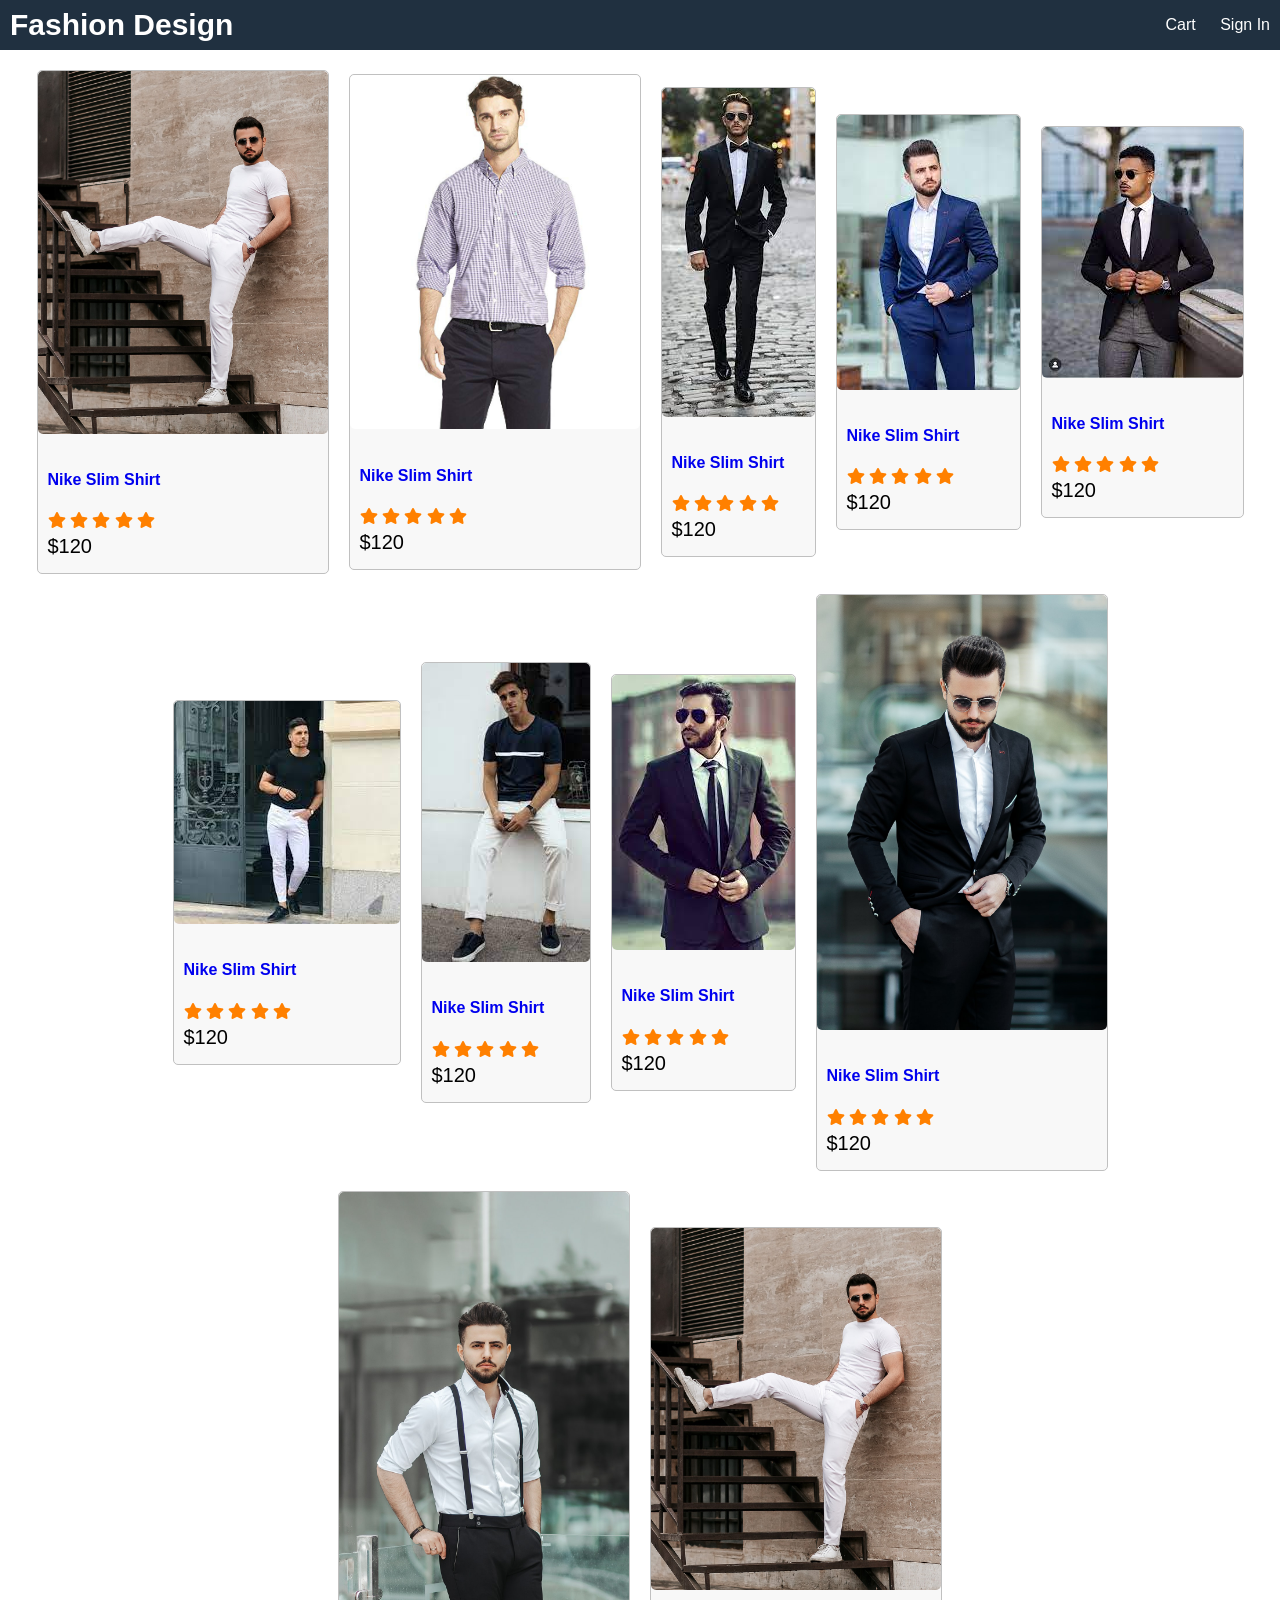
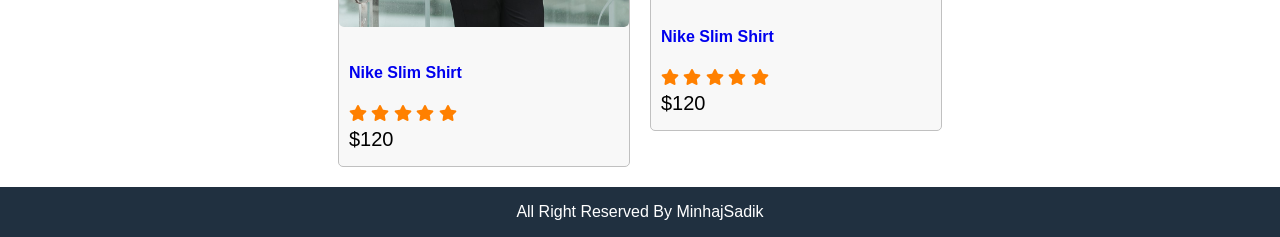
==== template/index.html @ 12ed7c51 "[adding] all code which i wrote" ====
<!DOCTYPE html>
<html lang="en">
  <head>
    <meta charset="UTF-8" />
    <meta http-equiv="X-UA-Compatible" content="IE=edge" />
    <meta name="viewport" content="width=device-width, initial-scale=1.0" />
    <link
      rel="stylesheet"
      href="https://pro.fontawesome.com/releases/v5.10.0/css/all.css"
    />

    <link rel="stylesheet" href="./style.css" />
    <title>Document</title>
  </head>
  <body>
    <div class="grid-container">
      <header class="row">
        <div>
          <a class="brand" href="index.html">Fashion Design</a>
        </div>
        <div>
          <a href="cart.html">Cart</a>
          <a href="signin.html">Sign In</a>
        </div>
      </header>
      <main>
        <div class="row center">
          <div class="card">
            <a href="product.html">
              <!-- image size: 680px by 830px -->
              <img class="medium" src="./images/p10.jpg" alt="product" />
            </a>
            <div class="card-body">
              <a href="product.html">
                <h2>Nike Slim Shirt</h2>
              </a>
              <div class="rating">
                <span>
                  <i class="fa fa-star"></i>
                </span>
                <span>
                  <i class="fa fa-star"></i>
                </span>
                <span>
                  <i class="fa fa-star"></i>
                </span>
                <span>
                  <i class="fa fa-star"></i>
                </span>
                <span>
                  <i class="fa fa-star"></i>
                </span>
              </div>
              <div class="price">$120</div>
            </div>
          </div>
          <div class="card">
            <a href="product.html">
              <!-- image size: 680px by 830px -->
              <img class="medium" src="./images/p1.jpg" alt="product" />
            </a>
            <div class="card-body">
              <a href="product.html">
                <h2>Nike Slim Shirt</h2>
              </a>
              <div class="rating">
                <span>
                  <i class="fa fa-star"></i>
                </span>
                <span>
                  <i class="fa fa-star"></i>
                </span>
                <span>
                  <i class="fa fa-star"></i>
                </span>
                <span>
                  <i class="fa fa-star"></i>
                </span>
                <span>
                  <i class="fa fa-star"></i>
                </span>
              </div>
              <div class="price">$120</div>
            </div>
          </div>
          <div class="card">
            <a href="product.html">
              <!-- image size: 680px by 830px -->
              <img class="medium" src="./images/p2.jpg" alt="product" />
            </a>
            <div class="card-body">
              <a href="product.html">
                <h2>Nike Slim Shirt</h2>
              </a>
              <div class="rating">
                <span>
                  <i class="fa fa-star"></i>
                </span>
                <span>
                  <i class="fa fa-star"></i>
                </span>
                <span>
                  <i class="fa fa-star"></i>
                </span>
                <span>
                  <i class="fa fa-star"></i>
                </span>
                <span>
                  <i class="fa fa-star"></i>
                </span>
              </div>
              <div class="price">$120</div>
            </div>
          </div>
          <div class="card">
            <a href="product.html">
              <!-- image size: 680px by 830px -->
              <img class="medium" src="./images/p3.jpg" alt="product" />
            </a>
            <div class="card-body">
              <a href="product.html">
                <h2>Nike Slim Shirt</h2>
              </a>
              <div class="rating">
                <span>
                  <i class="fa fa-star"></i>
                </span>
                <span>
                  <i class="fa fa-star"></i>
                </span>
                <span>
                  <i class="fa fa-star"></i>
                </span>
                <span>
                  <i class="fa fa-star"></i>
                </span>
                <span>
                  <i class="fa fa-star"></i>
                </span>
              </div>
              <div class="price">$120</div>
            </div>
          </div>
          <div class="card">
            <a href="product.html">
              <!-- image size: 680px by 830px -->
              <img class="medium" src="./images/p4.jpg" alt="product" />
            </a>
            <div class="card-body">
              <a href="product.html">
                <h2>Nike Slim Shirt</h2>
              </a>
              <div class="rating">
                <span>
                  <i class="fa fa-star"></i>
                </span>
                <span>
                  <i class="fa fa-star"></i>
                </span>
                <span>
                  <i class="fa fa-star"></i>
                </span>
                <span>
                  <i class="fa fa-star"></i>
                </span>
                <span>
                  <i class="fa fa-star"></i>
                </span>
              </div>
              <div class="price">$120</div>
            </div>
          </div>
          <div class="card">
            <a href="product.html">
              <!-- image size: 680px by 830px -->
              <img class="medium" src="./images/p5.jpg" alt="product" />
            </a>
            <div class="card-body">
              <a href="product.html">
                <h2>Nike Slim Shirt</h2>
              </a>
              <div class="rating">
                <span>
                  <i class="fa fa-star"></i>
                </span>
                <span>
                  <i class="fa fa-star"></i>
                </span>
                <span>
                  <i class="fa fa-star"></i>
                </span>
                <span>
                  <i class="fa fa-star"></i>
                </span>
                <span>
                  <i class="fa fa-star"></i>
                </span>
              </div>
              <div class="price">$120</div>
            </div>
          </div>
          <div class="card">
            <a href="product.html">
              <!-- image size: 680px by 830px -->
              <img class="medium" src="./images/p6.jpg" alt="product" />
            </a>
            <div class="card-body">
              <a href="product.html">
                <h2>Nike Slim Shirt</h2>
              </a>
              <div class="rating">
                <span>
                  <i class="fa fa-star"></i>
                </span>
                <span>
                  <i class="fa fa-star"></i>
                </span>
                <span>
                  <i class="fa fa-star"></i>
                </span>
                <span>
                  <i class="fa fa-star"></i>
                </span>
                <span>
                  <i class="fa fa-star"></i>
                </span>
              </div>
              <div class="price">$120</div>
            </div>
          </div>
          <div class="card">
            <a href="product.html">
              <!-- image size: 680px by 830px -->
              <img class="medium" src="./images/p7.jpg" alt="product" />
            </a>
            <div class="card-body">
              <a href="product.html">
                <h2>Nike Slim Shirt</h2>
              </a>
              <div class="rating">
                <span>
                  <i class="fa fa-star"></i>
                </span>
                <span>
                  <i class="fa fa-star"></i>
                </span>
                <span>
                  <i class="fa fa-star"></i>
                </span>
                <span>
                  <i class="fa fa-star"></i>
                </span>
                <span>
                  <i class="fa fa-star"></i>
                </span>
              </div>
              <div class="price">$120</div>
            </div>
          </div>
          <div class="card">
            <a href="product.html">
              <!-- image size: 680px by 830px -->
              <img class="medium" src="./images/p8.jpg" alt="product" />
            </a>
            <div class="card-body">
              <a href="product.html">
                <h2>Nike Slim Shirt</h2>
              </a>
              <div class="rating">
                <span>
                  <i class="fa fa-star"></i>
                </span>
                <span>
                  <i class="fa fa-star"></i>
                </span>
                <span>
                  <i class="fa fa-star"></i>
                </span>
                <span>
                  <i class="fa fa-star"></i>
                </span>
                <span>
                  <i class="fa fa-star"></i>
                </span>
              </div>
              <div class="price">$120</div>
            </div>
          </div>
          <div class="card">
            <a href="product.html">
              <!-- image size: 680px by 830px -->
              <img class="medium" src="./images/p9.jpg" alt="product" />
            </a>
            <div class="card-body">
              <a href="product.html">
                <h2>Nike Slim Shirt</h2>
              </a>
              <div class="rating">
                <span>
                  <i class="fa fa-star"></i>
                </span>
                <span>
                  <i class="fa fa-star"></i>
                </span>
                <span>
                  <i class="fa fa-star"></i>
                </span>
                <span>
                  <i class="fa fa-star"></i>
                </span>
                <span>
                  <i class="fa fa-star"></i>
                </span>
              </div>
              <div class="price">$120</div>
            </div>
          </div>
          <div class="card">
            <a href="product.html">
              <!-- image size: 680px by 830px -->
              <img class="medium" src="./images/p10.jpg" alt="product" />
            </a>
            <div class="card-body">
              <a href="product.html">
                <h2>Nike Slim Shirt</h2>
              </a>
              <div class="rating">
                <span>
                  <i class="fa fa-star"></i>
                </span>
                <span>
                  <i class="fa fa-star"></i>
                </span>
                <span>
                  <i class="fa fa-star"></i>
                </span>
                <span>
                  <i class="fa fa-star"></i>
                </span>
                <span>
                  <i class="fa fa-star"></i>
                </span>
              </div>
              <div class="price">$120</div>
            </div>
          </div>
        </div>
      </main>
      <footer class="row center">All Right Reserved By MinhajSadik</footer>
    </div>
  </body>
</html>
---- template/style.css ----
html {
  font-size: 62.5%; /* 16px * 62.5 = 10px = 1rem */
  box-sizing: border-box;
}
body {
  margin: 0;
  height: 100vh;
  font-size: 1.6rem;
  font-family: Arial, Helvetica, sans-serif;
}
/* Layout */
.grid-container {
  display: grid;
  grid-template-areas:
    "header"
    "main"
    "footer";
  grid-template-columns: 1fr;
  grid-template-rows: 5rem 1fr 5rem;
  height: 100%;
}
header {
  grid-area: header;
  background-color: #203040;
}
main {
  grid-area: main;
  padding: 1rem;
}
footer {
  grid-area: footer;
  background-color: #203040;
  color: #ffffff;
}
/* Common */
h1 {
  font-size: 1.8rem;
  padding: 1rem 0;
}
h2 {
  font-size: 1.6rem;
  padding: 1rem 0;
}
a {
  text-decoration: none;
}
a:hover {
  color: #ff8000;
}
/* header */
header a {
  color: #ffffff;
  padding: 1rem;
}
a.brand {
  color: #ffffff;
  font-size: 3rem;
  font-weight: bold;
}
.row {
  display: flex;
  flex-wrap: wrap;
  justify-content: space-between;
  align-items: center;
}
.row.center {
  justify-content: center;
}
img {
  border-radius: 0.5rem;
}
img.medium {
  max-width: 29rem;
  width: 100%;
}

/* Card */
.card {
  border: 0.1rem #c0c0c0 solid;
  background-color: #f8f8f8;
  border-radius: 0.5rem;
  margin: 1rem;
}
.card-body {
  padding: 1rem;
}
.card-body > * {
  margin-bottom: 0.5rem;
}
.price {
  font-size: 2rem;
}
/* Rating */
.rating span {
  color: #ff8000;
}
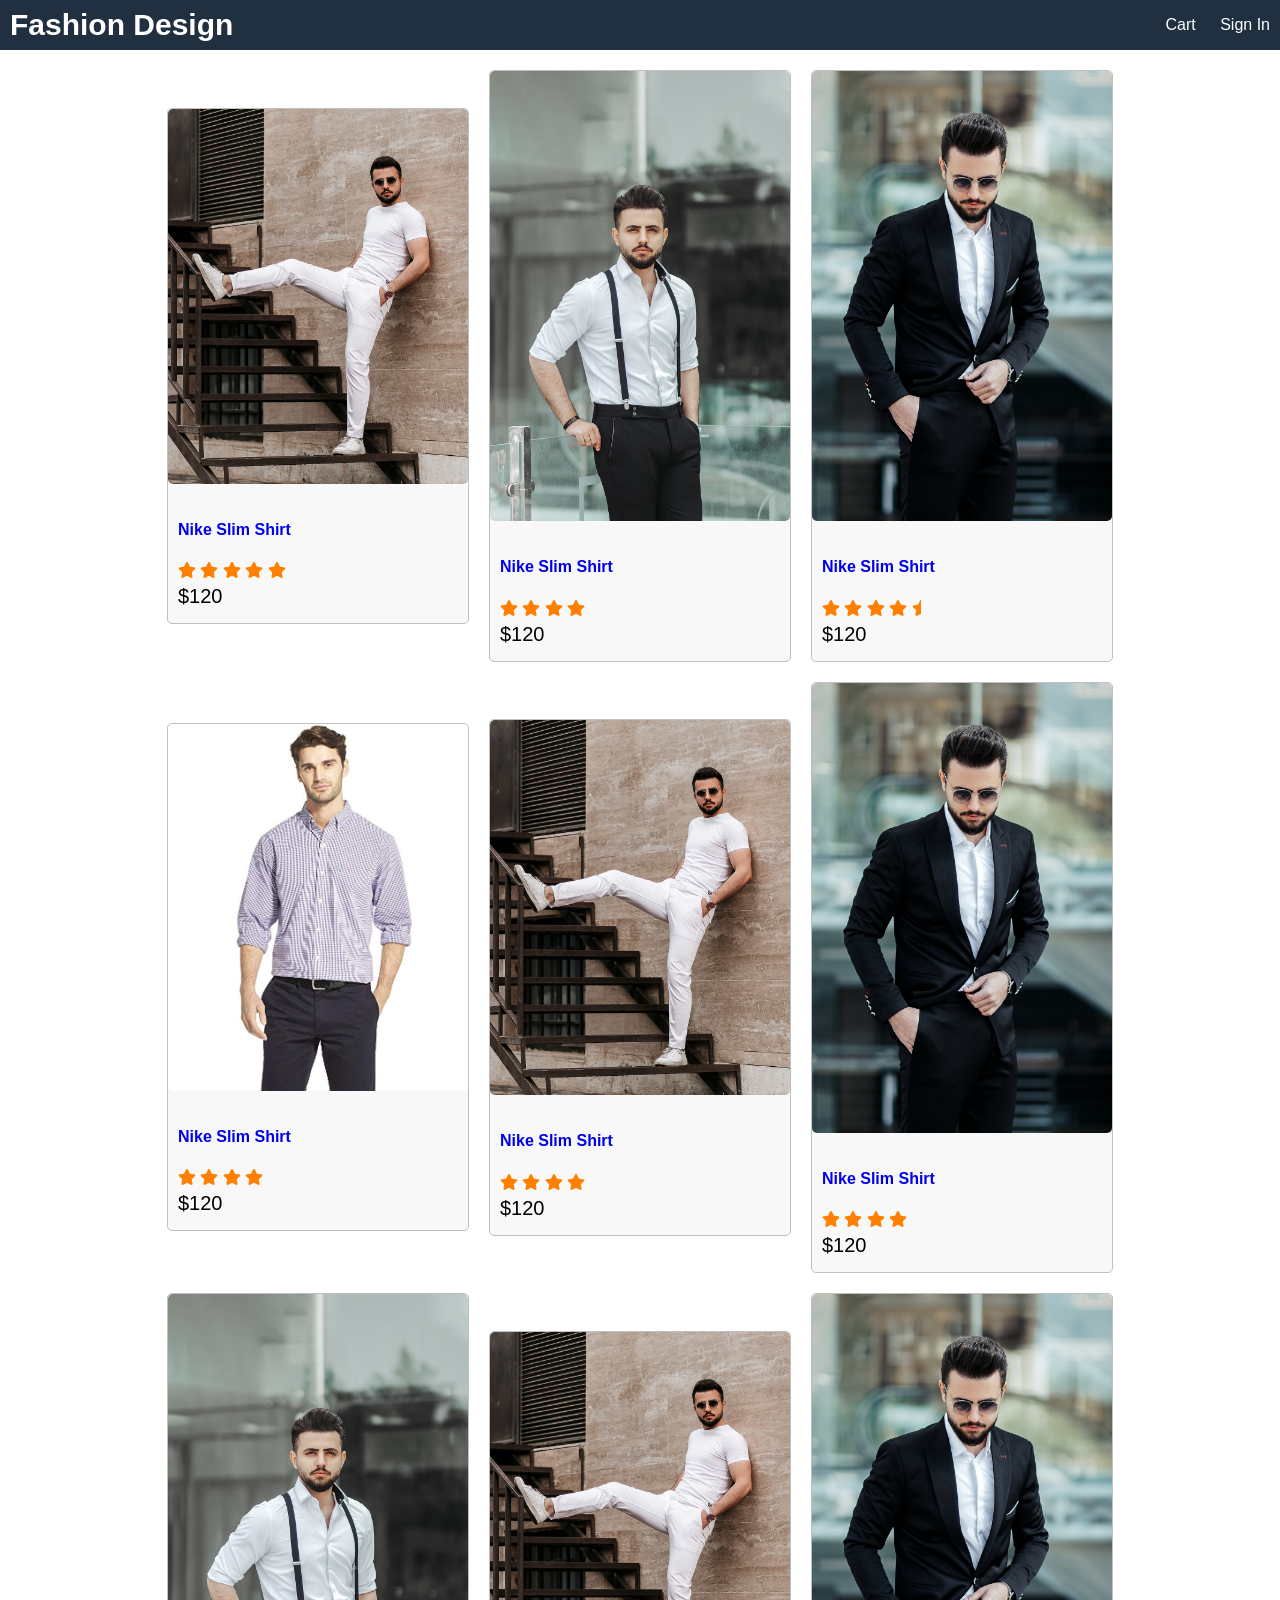
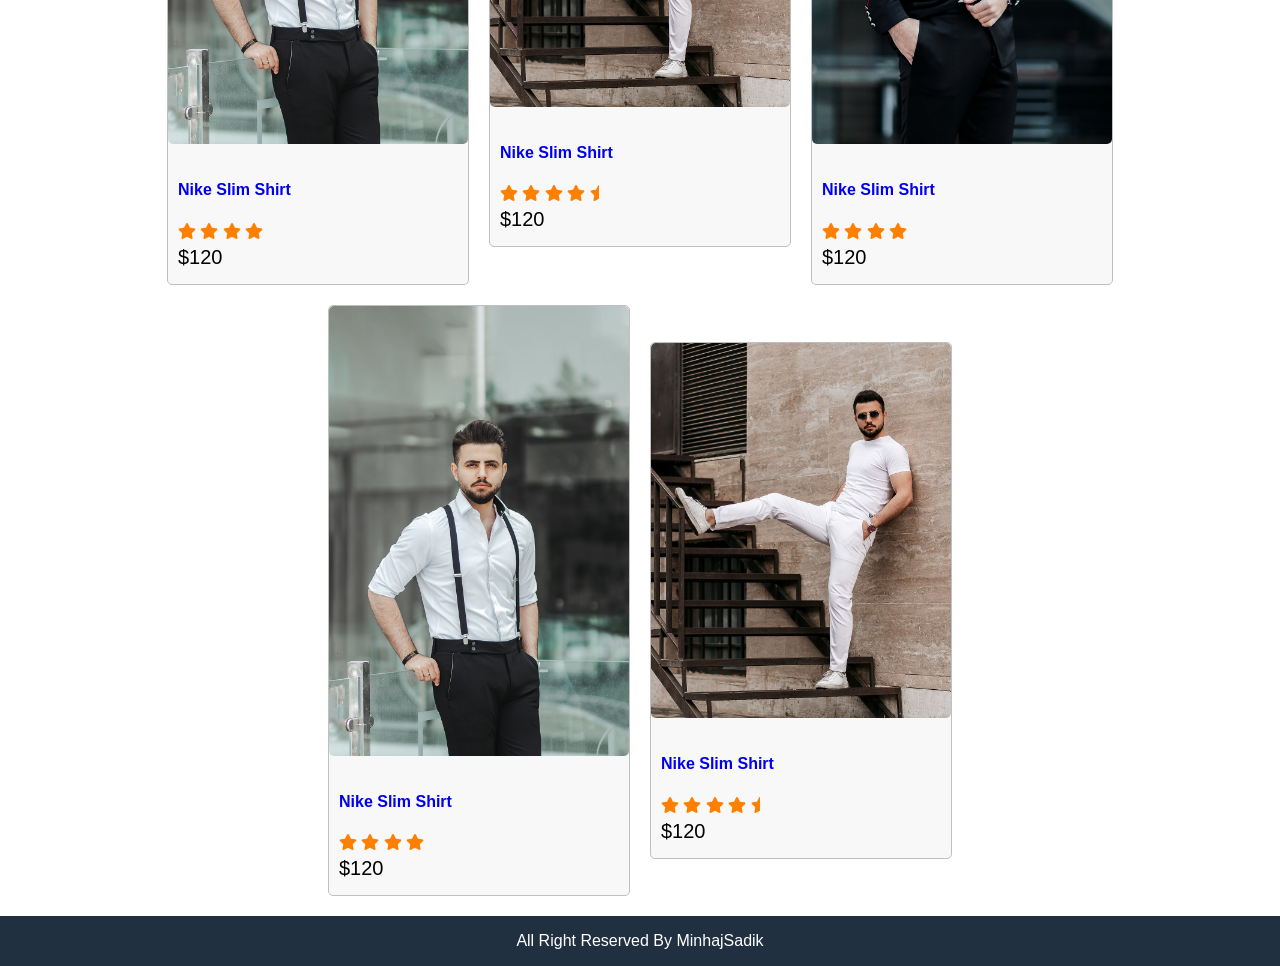
==== commit 946c9411: "[adding] all breaking changes" ====
--- a/template/index.html
+++ b/template/index.html
@@ -57,6 +57,64 @@
           <div class="card">
             <a href="product.html">
               <!-- image size: 680px by 830px -->
+              <img class="medium" src="./images/p9.jpg" alt="product" />
+            </a>
+            <div class="card-body">
+              <a href="product.html">
+                <h2>Nike Slim Shirt</h2>
+              </a>
+              <div class="rating">
+                <span>
+                  <i class="fa fa-star"></i>
+                </span>
+                <span>
+                  <i class="fa fa-star"></i>
+                </span>
+                <span>
+                  <i class="fa fa-star"></i>
+                </span>
+                <span>
+                  <i class="fa fa-star"></i>
+                </span>
+                <span>
+                  <i class="fa fa-star-o"></i>
+                </span>
+              </div>
+              <div class="price">$120</div>
+            </div>
+          </div>
+          <div class="card">
+            <a href="product.html">
+              <!-- image size: 680px by 830px -->
+              <img class="medium" src="./images/p8.jpg" alt="product" />
+            </a>
+            <div class="card-body">
+              <a href="product.html">
+                <h2>Nike Slim Shirt</h2>
+              </a>
+              <div class="rating">
+                <span>
+                  <i class="fa fa-star"></i>
+                </span>
+                <span>
+                  <i class="fa fa-star"></i>
+                </span>
+                <span>
+                  <i class="fa fa-star"></i>
+                </span>
+                <span>
+                  <i class="fa fa-star"></i>
+                </span>
+                <span>
+                  <i class="fa fa-star-half"></i>
+                </span>
+              </div>
+              <div class="price">$120</div>
+            </div>
+          </div>
+          <div class="card">
+            <a href="product.html">
+              <!-- image size: 680px by 830px -->
               <img class="medium" src="./images/p1.jpg" alt="product" />
             </a>
             <div class="card-body">
@@ -77,181 +135,36 @@
                   <i class="fa fa-star"></i>
                 </span>
                 <span>
-                  <i class="fa fa-star"></i>
-                </span>
-              </div>
-              <div class="price">$120</div>
-            </div>
-          </div>
-          <div class="card">
-            <a href="product.html">
-              <!-- image size: 680px by 830px -->
-              <img class="medium" src="./images/p2.jpg" alt="product" />
-            </a>
-            <div class="card-body">
-              <a href="product.html">
-                <h2>Nike Slim Shirt</h2>
-              </a>
-              <div class="rating">
-                <span>
-                  <i class="fa fa-star"></i>
-                </span>
-                <span>
-                  <i class="fa fa-star"></i>
-                </span>
-                <span>
-                  <i class="fa fa-star"></i>
-                </span>
-                <span>
-                  <i class="fa fa-star"></i>
-                </span>
-                <span>
-                  <i class="fa fa-star"></i>
-                </span>
-              </div>
-              <div class="price">$120</div>
-            </div>
-          </div>
-          <div class="card">
-            <a href="product.html">
-              <!-- image size: 680px by 830px -->
-              <img class="medium" src="./images/p3.jpg" alt="product" />
-            </a>
-            <div class="card-body">
-              <a href="product.html">
-                <h2>Nike Slim Shirt</h2>
-              </a>
-              <div class="rating">
-                <span>
-                  <i class="fa fa-star"></i>
-                </span>
-                <span>
-                  <i class="fa fa-star"></i>
-                </span>
-                <span>
-                  <i class="fa fa-star"></i>
-                </span>
-                <span>
-                  <i class="fa fa-star"></i>
-                </span>
-                <span>
-                  <i class="fa fa-star"></i>
-                </span>
-              </div>
-              <div class="price">$120</div>
-            </div>
-          </div>
-          <div class="card">
-            <a href="product.html">
-              <!-- image size: 680px by 830px -->
-              <img class="medium" src="./images/p4.jpg" alt="product" />
-            </a>
-            <div class="card-body">
-              <a href="product.html">
-                <h2>Nike Slim Shirt</h2>
-              </a>
-              <div class="rating">
-                <span>
-                  <i class="fa fa-star"></i>
-                </span>
-                <span>
-                  <i class="fa fa-star"></i>
-                </span>
-                <span>
-                  <i class="fa fa-star"></i>
-                </span>
-                <span>
-                  <i class="fa fa-star"></i>
-                </span>
-                <span>
-                  <i class="fa fa-star"></i>
-                </span>
-              </div>
-              <div class="price">$120</div>
-            </div>
-          </div>
-          <div class="card">
-            <a href="product.html">
-              <!-- image size: 680px by 830px -->
-              <img class="medium" src="./images/p5.jpg" alt="product" />
-            </a>
-            <div class="card-body">
-              <a href="product.html">
-                <h2>Nike Slim Shirt</h2>
-              </a>
-              <div class="rating">
-                <span>
-                  <i class="fa fa-star"></i>
-                </span>
-                <span>
-                  <i class="fa fa-star"></i>
-                </span>
-                <span>
-                  <i class="fa fa-star"></i>
-                </span>
-                <span>
-                  <i class="fa fa-star"></i>
-                </span>
-                <span>
-                  <i class="fa fa-star"></i>
-                </span>
-              </div>
-              <div class="price">$120</div>
-            </div>
-          </div>
-          <div class="card">
-            <a href="product.html">
-              <!-- image size: 680px by 830px -->
-              <img class="medium" src="./images/p6.jpg" alt="product" />
-            </a>
-            <div class="card-body">
-              <a href="product.html">
-                <h2>Nike Slim Shirt</h2>
-              </a>
-              <div class="rating">
-                <span>
-                  <i class="fa fa-star"></i>
-                </span>
-                <span>
-                  <i class="fa fa-star"></i>
-                </span>
-                <span>
-                  <i class="fa fa-star"></i>
-                </span>
-                <span>
-                  <i class="fa fa-star"></i>
-                </span>
-                <span>
-                  <i class="fa fa-star"></i>
-                </span>
-              </div>
-              <div class="price">$120</div>
-            </div>
-          </div>
-          <div class="card">
-            <a href="product.html">
-              <!-- image size: 680px by 830px -->
-              <img class="medium" src="./images/p7.jpg" alt="product" />
-            </a>
-            <div class="card-body">
-              <a href="product.html">
-                <h2>Nike Slim Shirt</h2>
-              </a>
-              <div class="rating">
-                <span>
-                  <i class="fa fa-star"></i>
-                </span>
-                <span>
-                  <i class="fa fa-star"></i>
-                </span>
-                <span>
-                  <i class="fa fa-star"></i>
-                </span>
-                <span>
-                  <i class="fa fa-star"></i>
-                </span>
-                <span>
-                  <i class="fa fa-star"></i>
+                  <i class="fa fa-star-o"></i>
+                </span>
+              </div>
+              <div class="price">$120</div>
+            </div>
+          </div>
+          <div class="card">
+            <a href="product.html">
+              <!-- image size: 680px by 830px -->
+              <img class="medium" src="./images/p10.jpg" alt="product" />
+            </a>
+            <div class="card-body">
+              <a href="product.html">
+                <h2>Nike Slim Shirt</h2>
+              </a>
+              <div class="rating">
+                <span>
+                  <i class="fa fa-star"></i>
+                </span>
+                <span>
+                  <i class="fa fa-star"></i>
+                </span>
+                <span>
+                  <i class="fa fa-star"></i>
+                </span>
+                <span>
+                  <i class="fa fa-star"></i>
+                </span>
+                <span>
+                  <i class="fa fa-star-o"></i>
                 </span>
               </div>
               <div class="price">$120</div>
@@ -280,7 +193,7 @@
                   <i class="fa fa-star"></i>
                 </span>
                 <span>
-                  <i class="fa fa-star"></i>
+                  <i class="fa fa-star-half-o"></i>
                 </span>
               </div>
               <div class="price">$120</div>
@@ -309,7 +222,7 @@
                   <i class="fa fa-star"></i>
                 </span>
                 <span>
-                  <i class="fa fa-star"></i>
+                  <i class="fa fa-star-o"></i>
                 </span>
               </div>
               <div class="price">$120</div>
@@ -338,7 +251,94 @@
                   <i class="fa fa-star"></i>
                 </span>
                 <span>
-                  <i class="fa fa-star"></i>
+                  <i class="fa fa-star-half"></i>
+                </span>
+              </div>
+              <div class="price">$120</div>
+            </div>
+          </div>
+          <div class="card">
+            <a href="product.html">
+              <!-- image size: 680px by 830px -->
+              <img class="medium" src="./images/p8.jpg" alt="product" />
+            </a>
+            <div class="card-body">
+              <a href="product.html">
+                <h2>Nike Slim Shirt</h2>
+              </a>
+              <div class="rating">
+                <span>
+                  <i class="fa fa-star"></i>
+                </span>
+                <span>
+                  <i class="fa fa-star"></i>
+                </span>
+                <span>
+                  <i class="fa fa-star"></i>
+                </span>
+                <span>
+                  <i class="fa fa-star"></i>
+                </span>
+                <span>
+                  <i class="fa fa-star-half-o"></i>
+                </span>
+              </div>
+              <div class="price">$120</div>
+            </div>
+          </div>
+          <div class="card">
+            <a href="product.html">
+              <!-- image size: 680px by 830px -->
+              <img class="medium" src="./images/p9.jpg" alt="product" />
+            </a>
+            <div class="card-body">
+              <a href="product.html">
+                <h2>Nike Slim Shirt</h2>
+              </a>
+              <div class="rating">
+                <span>
+                  <i class="fa fa-star"></i>
+                </span>
+                <span>
+                  <i class="fa fa-star"></i>
+                </span>
+                <span>
+                  <i class="fa fa-star"></i>
+                </span>
+                <span>
+                  <i class="fa fa-star"></i>
+                </span>
+                <span>
+                  <i class="fa fa-star-o"></i>
+                </span>
+              </div>
+              <div class="price">$120</div>
+            </div>
+          </div>
+          <div class="card">
+            <a href="product.html">
+              <!-- image size: 680px by 830px -->
+              <img class="medium" src="./images/p10.jpg" alt="product" />
+            </a>
+            <div class="card-body">
+              <a href="product.html">
+                <h2>Nike Slim Shirt</h2>
+              </a>
+              <div class="rating">
+                <span>
+                  <i class="fa fa-star"></i>
+                </span>
+                <span>
+                  <i class="fa fa-star"></i>
+                </span>
+                <span>
+                  <i class="fa fa-star"></i>
+                </span>
+                <span>
+                  <i class="fa fa-star"></i>
+                </span>
+                <span>
+                  <i class="fa fa-star-half"></i>
                 </span>
               </div>
               <div class="price">$120</div>
--- a/template/style.css
+++ b/template/style.css
@@ -70,7 +70,7 @@
   border-radius: 0.5rem;
 }
 img.medium {
-  max-width: 29rem;
+  max-width: 30rem;
   width: 100%;
 }
 
